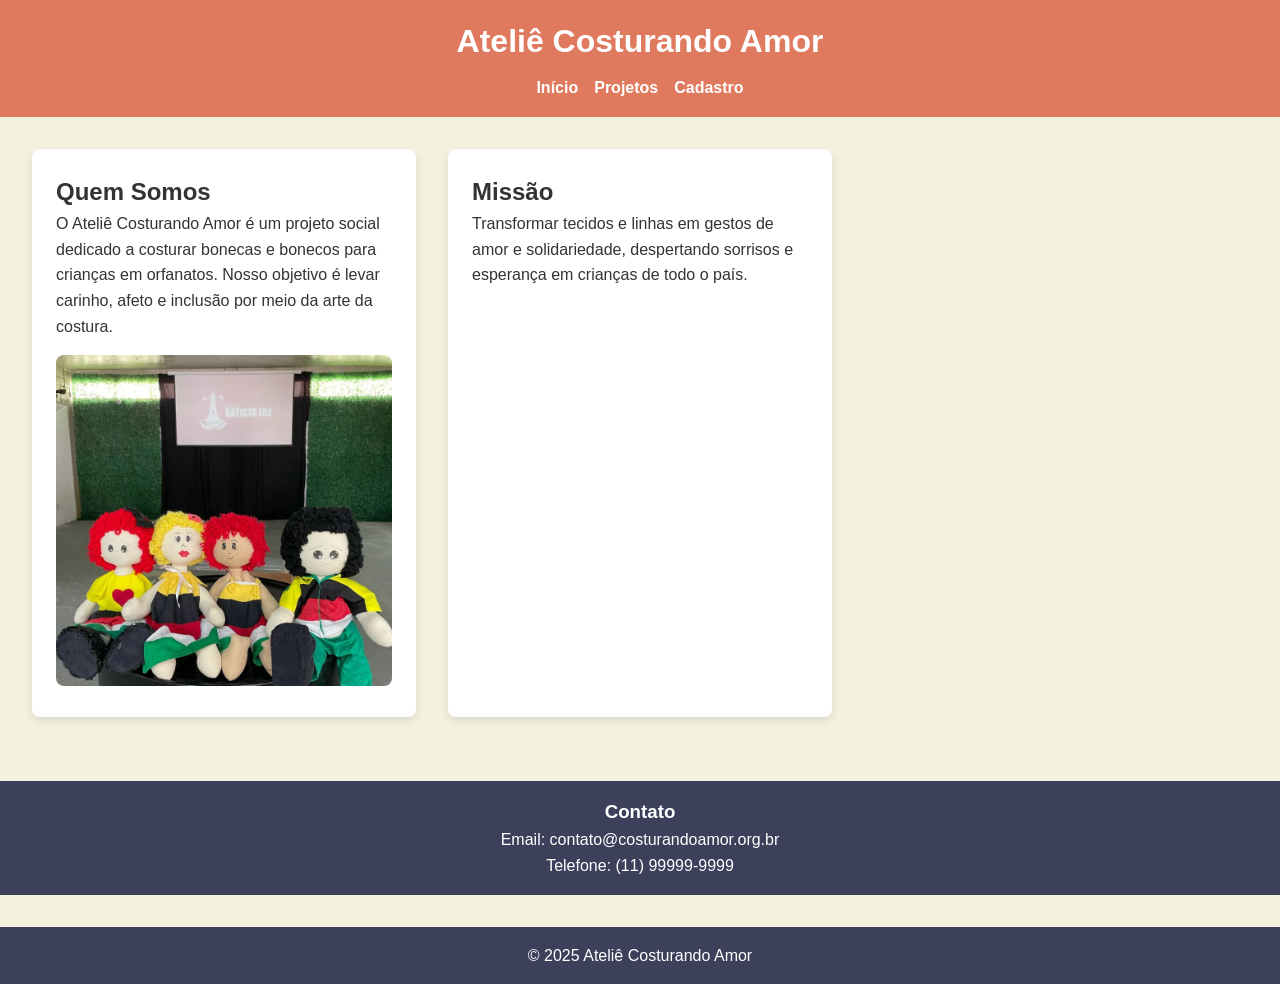
==== index.html @ 60508e36 "Iniciando Projeto ativadade 2" ====
<!DOCTYPE html>
<html lang="pt-BR">
<head>
  <meta charset="UTF-8">
  <meta name="viewport" content="width=device-width, initial-scale=1.0">
  <title>Ateliê Costurando Amor</title>
  <link rel="stylesheet" href="css/style.css">
</head>
<body>
  <header>
    <h1>Ateliê Costurando Amor</h1>
    <nav>
      <ul>
        <li><a href="index.html">Início</a></li>
        <li><a href="projeto.html">Projetos</a></li>
        <li><a href="cadastro.html">Cadastro</a></li>
      </ul>
    </nav>
  </header>

  <main>
    <section>
      <h2>Quem Somos</h2>
      <p>O Ateliê Costurando Amor é um projeto social dedicado a costurar bonecas e bonecos para crianças em orfanatos. Nosso objetivo é levar carinho, afeto e inclusão por meio da arte da costura.</p>
      <img src="Imagens/Imagens Bonecas atelie.png" alt="Bonecas feitas pelo ateliê">
    </section>

    <section>
      <h2>Missão</h2>
      <p>Transformar tecidos e linhas em gestos de amor e solidariedade, despertando sorrisos e esperança em crianças de todo o país.</p>
    </section>
  </main>

  <footer>
    <h3>Contato</h3>
    <p>Email: contato@costurandoamor.org.br</p>
    <p>Telefone: (11) 99999-9999</p>
  </footer>
   <footer>
    <p>© 2025 Ateliê Costurando Amor</p>
  </footer>
</body>
</html>
---- css/style.css ----
/* ==============================
   SISTEMA DE DESIGN
============================== */
:root {
  /* Paleta de cores (8 cores) */
  --cor-primaria: #e07a5f;
  --cor-secundaria: #3d405b;
  --cor-destaque: #81b29a;
  --cor-fundo: #f4f1de;
  --cor-clara: #fff;
  --cor-escura: #222;
  --cor-texto: #333;
  --cor-hover: #f2cc8f;

  /* Tipografia (5 níveis) */
  --fonte-grande: 2.5rem;
  --fonte-titulo: 2rem;
  --fonte-subtitulo: 1.5rem;
  --fonte-normal: 1rem;
  --fonte-pequena: 0.875rem;

  /* Sistema de espaçamento modular */
  --esp-1: 8px;
  --esp-2: 16px;
  --esp-3: 24px;
  --esp-4: 32px;
  --esp-5: 48px;
  --esp-6: 64px;
}

/* ==============================
   ESTILOS GERAIS
============================== */
* {
  margin: 0;
  padding: 0;
  box-sizing: border-box;
}

body {
  font-family: 'Poppins', sans-serif;
  background-color: var(--cor-fundo);
  color: var(--cor-texto);
  line-height: 1.6;
}

/* Cabeçalho */
header {
  background-color: var(--cor-primaria);
  color: var(--cor-clara);
  padding: var(--esp-2);
  text-align: center;
}

header h1 {
  font-size: var(--fonte-titulo);
}

nav ul {
  display: flex;
  justify-content: center;
  gap: var(--esp-2);
  list-style: none;
  margin-top: var(--esp-1);
}

nav a {
  color: var(--cor-clara);
  text-decoration: none;
  font-weight: 600;
}

nav a:hover {
  color: var(--cor-hover);
}

/* ==============================
   LAYOUT COM GRID E FLEXBOX
============================== */
main {
  display: grid;
  grid-template-columns: 1fr;
  gap: var(--esp-4);
  padding: var(--esp-4);
}

section {
  background: var(--cor-clara);
  padding: var(--esp-3);
  border-radius: 8px;
  box-shadow: 0 4px 8px rgba(0,0,0,0.1);
}

section img {
  width: 100%;
  border-radius: 8px;
  margin-top: var(--esp-2);
}

/* ==============================
   FORMULÁRIOS E BOTÕES
============================== */
form {
  background-color: var(--cor-clara);
  padding: var(--esp-3);
  border-radius: 8px;
  max-width: 600px;
  margin: auto;
}

fieldset {
  border: 2px solid var(--cor-secundaria);
  border-radius: 8px;
  padding: var(--esp-3);
}

label {
  display: block;
  margin-bottom: var(--esp-1);
  font-weight: 600;
}

input, button {
  width: 100%;
  padding: var(--esp-2);
  margin-bottom: var(--esp-2);
  border: 1px solid var(--cor-secundaria);
  border-radius: 5px;
}

button {
  background-color: var(--cor-primaria);
  color: var(--cor-clara);
  font-size: var(--fonte-subtitulo);
  cursor: pointer;
  transition: background-color 0.3s;
}

button:hover {
  background-color: var(--cor-destaque);
}

/* ==============================
   COMPONENTES DE INTERFACE
============================== */
.card {
  background: var(--cor-clara);
  border-radius: 8px;
  padding: var(--esp-3);
  box-shadow: 0 4px 8px rgba(0, 0, 0, 0.1);
  transition: transform 0.3s;
}

.card:hover {
  transform: translateY(-5px);
}

.badge {
  background-color: var(--cor-secundaria);
  color: var(--cor-clara);
  padding: 4px 8px;
  border-radius: 12px;
  font-size: var(--fonte-pequena);
}

/* ==============================
   RODAPÉ
============================== */
footer {
  background-color: var(--cor-secundaria);
  color: var(--cor-clara);
  text-align: center;
  padding: var(--esp-2);
  margin-top: var(--esp-4);
}

/* ==============================
   RESPONSIVIDADE
============================== */
@media (min-width: 600px) {
  main {
    grid-template-columns: repeat(2, 1fr);
  }
}

@media (min-width: 900px) {
  main {
    grid-template-columns: repeat(3, 1fr);
  }
}

@media (max-width: 480px) {
  nav ul {
    flex-direction: column;
  }
}
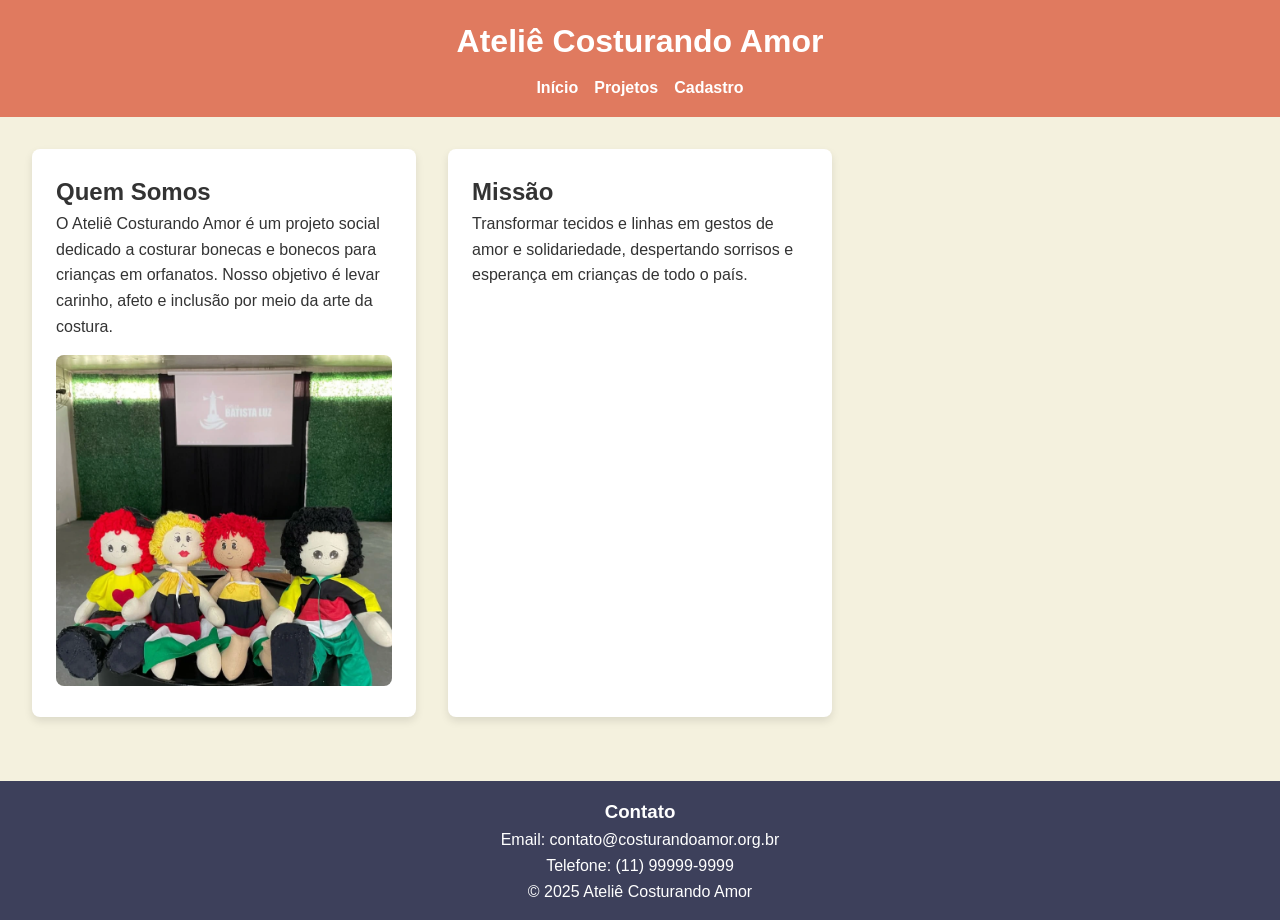
==== commit f7b18e8f: "Corrige estrutura da página inicial" ====
--- a/index.html
+++ b/index.html
@@ -35,8 +35,6 @@
     <h3>Contato</h3>
     <p>Email: contato@costurandoamor.org.br</p>
     <p>Telefone: (11) 99999-9999</p>
-  </footer>
-   <footer>
     <p>© 2025 Ateliê Costurando Amor</p>
   </footer>
 </body>
